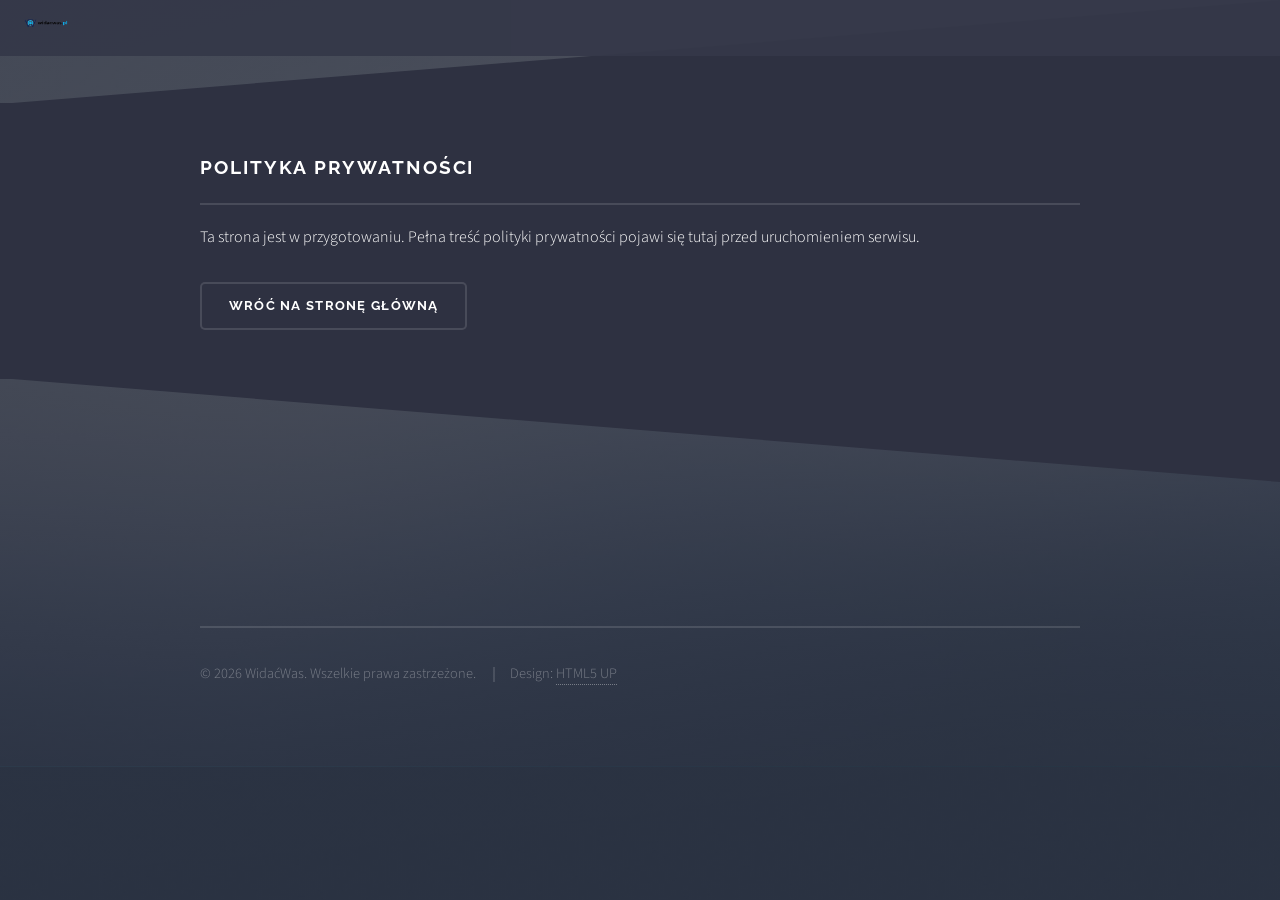
==== privacy.html @ b1a0a6d7 "Wymuś odświeżenie CSS w przeglądarce (cache-busting) Poprzedni fix okręgów (aspect-ratio) był już po" ====
<!DOCTYPE HTML>
<html lang="pl">
	<head>
		<title>Polityka prywatności — WidaćWas</title>
		<meta charset="utf-8" />
		<meta name="viewport" content="width=device-width, initial-scale=1, user-scalable=no" />
		<meta name="robots" content="noindex" />

		<link rel="icon" type="image/png" sizes="16x16" href="assets/favicon/favicon-16x16.png" />
		<link rel="icon" type="image/png" sizes="32x32" href="assets/favicon/favicon-32x32.png" />
		<link rel="icon" href="assets/favicon/favicon.ico" />
		<link rel="apple-touch-icon" sizes="180x180" href="assets/favicon/apple-touch-icon.png" />

		<link rel="stylesheet" href="assets/css/main.css?v=2" />
		<link rel="stylesheet" href="assets/css/brand.css?v=3" />
		<noscript><link rel="stylesheet" href="assets/css/noscript.css" /></noscript>
	</head>
	<body class="is-preload">
		<div id="page-wrapper">
			<header id="header">
				<h1>
					<a href="index.html" class="logo-link">
						<img src="assets/logo/logo-full.png" alt="WidaćWas" class="logo-full" />
						<img src="assets/logo/logo-icon.png" alt="WidaćWas" class="logo-icon" />
					</a>
				</h1>
			</header>
			<section id="wrapper">
				<section class="wrapper style1">
					<div class="inner">
						<h2 class="major">Polityka prywatności</h2>
						<p>Ta strona jest w przygotowaniu. Pełna treść polityki prywatności pojawi się tutaj przed uruchomieniem serwisu.</p>
						<ul class="actions">
							<li><a href="index.html" class="button">Wróć na stronę główną</a></li>
						</ul>
					</div>
				</section>
			</section>
			<section id="footer">
				<div class="inner">
					<ul class="copyright">
						<li>&copy; 2026 WidaćWas. Wszelkie prawa zastrzeżone.</li>
						<li>Design: <a href="http://html5up.net">HTML5 UP</a></li>
					</ul>
				</div>
			</section>
		</div>
	</body>
</html>
---- assets/css/brand.css ----
/* WidaćWas brand overrides — logo placement + brand colors (navy / cyan from logo) */

/* Hero background photo with dark overlay for text legibility */
#banner {
	background-image: linear-gradient(rgba(19, 36, 80, 0.45), rgba(19, 36, 80, 0.6)), url('../../images/hero.jpg');
	background-size: cover;
	background-position: center 30%;
	background-repeat: no-repeat;
}

:root {
	--brand-navy: #132450;
	--brand-cyan: #01bdfc;
}

/* Header logo */
#header h1 {
	line-height: 3.5em;
}
#header .logo-link {
	display: inline-block;
	vertical-align: middle;
}
#header .logo-full {
	display: inline-block;
	height: 2.2em;
	width: auto;
	vertical-align: middle;
}
#header .logo-icon {
	display: none;
	height: 2.1em;
	width: auto;
	vertical-align: middle;
}

@media screen and (max-width: 736px) {
	#header h1 {
		line-height: 2.75em;
	}
	#header .logo-full {
		display: none;
	}
	#header .logo-icon {
		display: inline-block;
	}
}

/* Footer logo */
#footer .footer-logo {
	display: block;
	width: 200px;
	height: auto;
	margin: 0 0 2em 0;
}

/* Brand color accents */
.button.special {
	background-color: var(--brand-cyan);
	box-shadow: none;
	color: var(--brand-navy) !important;
}
.button.special:hover {
	background-color: #34cbff;
}
.button.special:active {
	background-color: #00a8e0;
}

a.special:not(.button):before {
	border-color: var(--brand-cyan);
	color: var(--brand-cyan);
}
a.special:not(.button):hover:before {
	background-color: rgba(1, 189, 252, 0.15);
}
a.special:not(.button):active:before {
	background-color: rgba(1, 189, 252, 0.3);
}

a:hover:not(.button) {
	color: var(--brand-cyan) !important;
}

/* Keep spotlight circle images perfectly round at any screen width.
   Note: the classic padding-top:100% trick does NOT work here because
   .image is a flex item — percentage padding on a flex item resolves
   against the flex container's width, not the item's own width, which
   produced a huge oval instead of a circle. aspect-ratio resolves
   against the element's own width and is what actually works. */
.spotlight .image {
	aspect-ratio: 1 / 1;
	height: auto;
	overflow: hidden;
}
.spotlight .image img {
	width: 100%;
	height: 100%;
	object-fit: cover;
	border-radius: 50%;
}
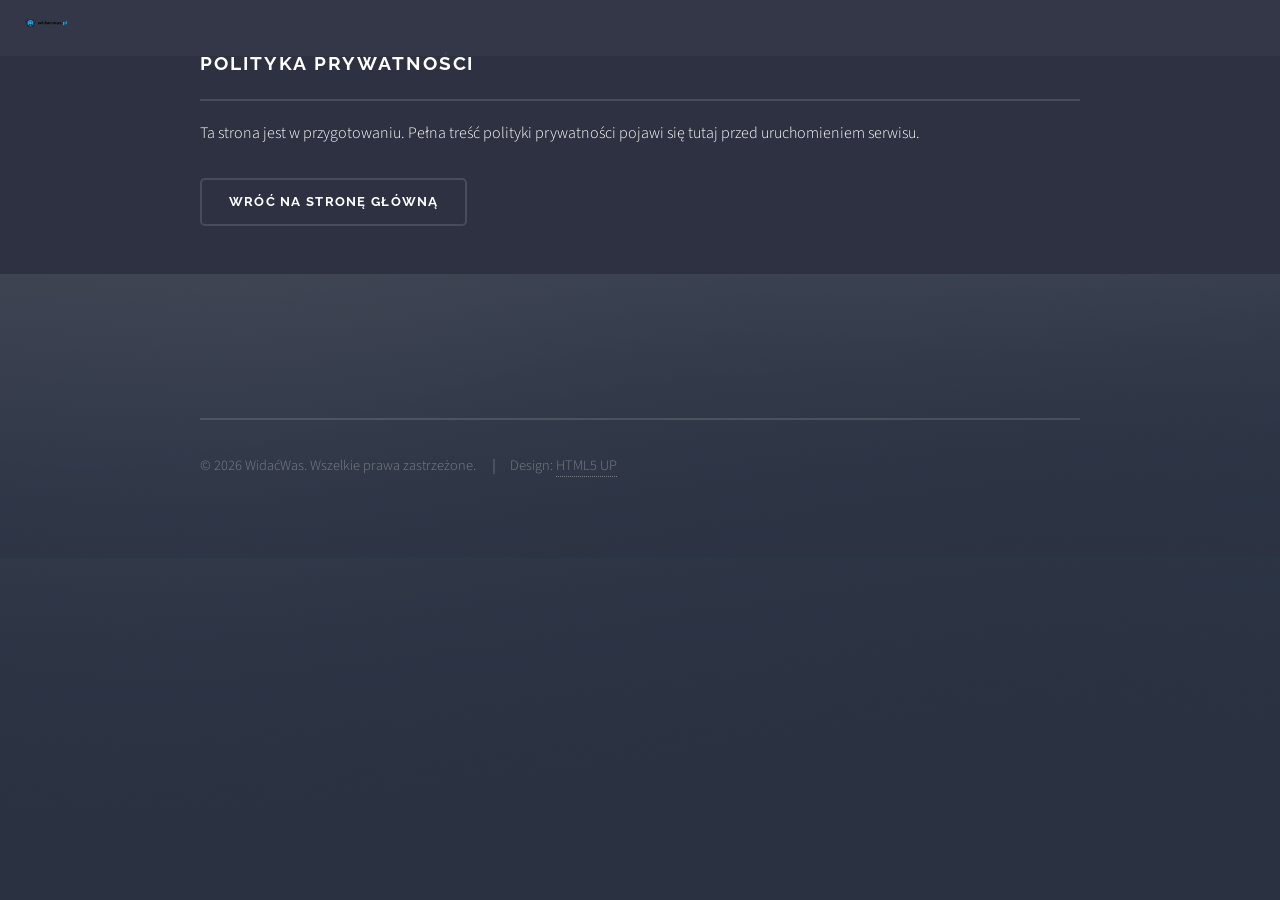
==== commit 053ebe7b: "Realizacje: pierwszy realny przykład — karta Stage Dive Media Zastępuje placeholder "pierwsze realiz" ====
--- a/privacy.html
+++ b/privacy.html
@@ -3,7 +3,7 @@
 	<head>
 		<title>Polityka prywatności — WidaćWas</title>
 		<meta charset="utf-8" />
-		<meta name="viewport" content="width=device-width, initial-scale=1, user-scalable=no" />
+		<meta name="viewport" content="width=device-width, initial-scale=1" />
 		<meta name="robots" content="noindex" />
 
 		<link rel="icon" type="image/png" sizes="16x16" href="assets/favicon/favicon-16x16.png" />
@@ -12,7 +12,7 @@
 		<link rel="apple-touch-icon" sizes="180x180" href="assets/favicon/apple-touch-icon.png" />
 
 		<link rel="stylesheet" href="assets/css/main.css?v=2" />
-		<link rel="stylesheet" href="assets/css/brand.css?v=3" />
+		<link rel="stylesheet" href="assets/css/brand.css?v=6" />
 		<noscript><link rel="stylesheet" href="assets/css/noscript.css" /></noscript>
 	</head>
 	<body class="is-preload">
--- a/assets/css/brand.css
+++ b/assets/css/brand.css
@@ -1,4 +1,59 @@
 /* WidaćWas brand overrides — logo placement + brand colors (navy / cyan from logo) */
+
+/* Plan wizualny — sekcja D, punkt 1: własne, spokojniejsze fale zamiast
+   skośnych przejść z szablonu Solid State. Wyłączamy triangle-SVG
+   pseudo-elementy szablonu (main.css) i dosuwamy sekcje do siebie —
+   nasze <div class="section-wave"> w index.html przejmują przejście. */
+.wrapper:before, .wrapper:after,
+.wrapper.style2:before, .wrapper.style2:after,
+.wrapper.style3:before, .wrapper.style3:after,
+.wrapper.style4:before, .wrapper.style4:after,
+.wrapper.style5:before, .wrapper.style5:after,
+.wrapper.style6:before, .wrapper.style6:after,
+.wrapper.spotlight:before, .wrapper.spotlight:after,
+.wrapper.spotlight.style2:before, .wrapper.spotlight.style2:after,
+.wrapper.spotlight.style3:before, .wrapper.spotlight.style3:after,
+.wrapper.spotlight.style4:before, .wrapper.spotlight.style4:after,
+.wrapper.spotlight.style5:before, .wrapper.spotlight.style5:after,
+.wrapper.spotlight.style6:before, .wrapper.spotlight.style6:after {
+	display: none;
+}
+.wrapper {
+	margin: 0;
+}
+
+.section-wave {
+	position: relative;
+	width: 100%;
+	height: 60px;
+	margin-top: -1px;
+	line-height: 0;
+}
+.section-wave svg {
+	width: 100%;
+	height: 100%;
+	display: block;
+}
+.section-wave path {
+	fill: currentColor;
+}
+/* kolor fali = kolor tła sekcji POD spodem (płynne przejście, nie osobny pasek) */
+.section-wave.to-spot1 { color: #0a70a6; }  /* tło #oferta (Szybko) */
+.section-wave.to-spot2 { color: #086799; }  /* tło Uczciwie */
+.section-wave.to-spot3 { color: #065d8b; }  /* tło Kompleksowo */
+.section-wave.to-dark  { color: #2e3141; }  /* tło Co robimy / Jak pracujemy / body */
+.section-wave.to-alt   { color: #353849; }  /* tło Cennik / Realizacje / FAQ */
+
+/* subtelna wariacja — sekcje .alt odbijają falę w poziomie */
+.wrapper.alt .section-wave svg {
+	transform: scaleX(-1);
+}
+
+@media screen and (max-width: 480px) {
+	.section-wave {
+		height: 36px;
+	}
+}
 
 /* Hero background photo with dark overlay for text legibility */
 #banner {
@@ -52,6 +107,13 @@
 	width: 200px;
 	height: auto;
 	margin: 0 0 2em 0;
+}
+
+/* Nota o marce-matce, tuż pod danymi kontaktowymi */
+#footer .parent-brand-note {
+	margin: 0.75em 0 0 0;
+	font-size: 0.9em;
+	color: rgba(255, 255, 255, 0.5);
 }
 
 /* Brand color accents */
@@ -99,3 +161,172 @@
 	object-fit: cover;
 	border-radius: 50%;
 }
+
+/* Hero trust bar */
+#banner .trust-bar {
+	display: flex;
+	flex-wrap: wrap;
+	justify-content: center;
+	gap: 0.5em 1.5em;
+	margin: 1.5em 0 0 0;
+	padding: 0;
+	list-style: none;
+	font-size: 0.8em;
+	opacity: 0.85;
+}
+#banner .trust-bar li {
+	position: relative;
+	padding-left: 1.1em;
+}
+#banner .trust-bar li:before {
+	content: '✓';
+	position: absolute;
+	left: 0;
+	color: var(--brand-cyan);
+}
+
+/* Jak pracujemy — numbered steps */
+.process-steps {
+	list-style: none;
+	counter-reset: step;
+	margin: 0 0 2em 0;
+	padding: 0;
+	display: flex;
+	flex-wrap: wrap;
+	gap: 1.5em;
+}
+.process-steps li {
+	counter-increment: step;
+	flex: 1 1 calc(50% - 1.5em);
+	min-width: 240px;
+	position: relative;
+	padding-left: 2.75em;
+}
+.process-steps li:before {
+	content: counter(step);
+	position: absolute;
+	left: 0;
+	top: 0;
+	width: 1.85em;
+	height: 1.85em;
+	line-height: 1.85em;
+	text-align: center;
+	border-radius: 50%;
+	background-color: var(--brand-cyan);
+	color: var(--brand-navy);
+	font-weight: 700;
+}
+@media screen and (max-width: 736px) {
+	.process-steps li {
+		flex: 1 1 100%;
+	}
+}
+
+/* FAQ */
+.faq-item:first-child dt {
+	margin-top: 0;
+}
+.faq dt {
+	font-weight: 700;
+	margin: 1.5em 0 0.5em 0;
+}
+.faq dd {
+	margin: 0 0 0 0;
+}
+
+/* Plan wizualny — sekcja D, punkt 2: scroll reveal (fade + wjazd przy przewijaniu). */
+.reveal {
+	opacity: 0;
+	transform: translateY(24px);
+	transition: opacity .6s ease, transform .6s ease;
+}
+.reveal.is-visible {
+	opacity: 1;
+	transform: translateY(0);
+}
+/* stopniowanie dla elementów w siatce (karty, kroki, pytania FAQ) */
+.reveal:nth-child(2) { transition-delay: .08s; }
+.reveal:nth-child(3) { transition-delay: .16s; }
+.reveal:nth-child(4) { transition-delay: .24s; }
+
+@media (prefers-reduced-motion: reduce) {
+	.reveal {
+		transition: none !important;
+		opacity: 1 !important;
+		transform: none !important;
+	}
+}
+
+/* Plan wizualny — sekcja D, punkt 4: mikrointerakcje na kartach i przyciskach. */
+.features article {
+	transition: transform .25s ease, box-shadow .25s ease;
+}
+.features article:hover,
+.features article:focus-within {
+	transform: translateY(-6px);
+	box-shadow: 0 12px 24px rgba(0, 0, 0, .25);
+}
+
+.button {
+	transition: transform .2s ease, box-shadow .2s ease, background-color .2s ease;
+}
+.button:hover,
+.button:focus-visible {
+	transform: translateY(-2px);
+	box-shadow: 0 6px 14px rgba(0, 0, 0, .2);
+}
+
+@media (prefers-reduced-motion: reduce) {
+	.features article, .button {
+		transition: none;
+	}
+	.features article:hover, .button:hover {
+		transform: none;
+	}
+}
+
+/* Karta "Stage Dive Media" w #realizacje — stały kadr, żeby zrzut
+   ekranu (2558x1352) nie rozciągał się nienaturalnie w kontenerze karty. */
+#realizacje .features article .image {
+	aspect-ratio: 16 / 9;
+	height: auto;
+	overflow: hidden;
+}
+#realizacje .features article .image img {
+	width: 100%;
+	height: 100%;
+	object-fit: cover;
+}
+
+/* Plan wizualny — sekcja D, punkt 5 (Faza 3): slider "przed/po".
+   Kod gotowy, ale nieaktywny — bez elementów .compare-slider w HTML
+   nic się nie renderuje. Wpiąć w sekcji #realizacje, gdy pojawią się
+   prawdziwe zrzuty "przed"/"po" z pierwszego wdrożenia. */
+.compare-slider {
+	position: relative;
+	max-width: 100%;
+	overflow: hidden;
+	border-radius: 5px;
+}
+.compare-slider img {
+	display: block;
+	width: 100%;
+}
+.compare-after {
+	position: absolute;
+	top: 0;
+	left: 0;
+	width: 50%;
+	height: 100%;
+	overflow: hidden;
+}
+.compare-after img {
+	width: var(--compare-width, 100%);
+	max-width: none;
+}
+.compare-range {
+	position: absolute;
+	bottom: 12px;
+	left: 5%;
+	width: 90%;
+}
--- a/assets/css/noscript.css
+++ b/assets/css/noscript.css
@@ -0,0 +1,47 @@
+/*
+	Solid State by HTML5 UP
+	html5up.net | @ajlkn
+	Free for personal and commercial use under the CCA 3.0 license (html5up.net/license)
+*/
+
+/* Banner */
+
+	body.is-preload #banner .logo {
+		-moz-transform: none;
+		-webkit-transform: none;
+		-ms-transform: none;
+		transform: none;
+		opacity: 1;
+	}
+
+	body.is-preload #banner h2 {
+		opacity: 1;
+		-moz-transform: none;
+		-webkit-transform: none;
+		-ms-transform: none;
+		transform: none;
+		-moz-filter: none;
+		-webkit-filter: none;
+		-ms-filter: none;
+		filter: none;
+	}
+
+	body.is-preload #banner p {
+		opacity: 01;
+		-moz-transform: none;
+		-webkit-transform: none;
+		-ms-transform: none;
+		transform: none;
+		-moz-filter: none;
+		-webkit-filter: none;
+		-ms-filter: none;
+		filter: none;
+	}
+
+/* WidaćWas — bez JS nie odpali IntersectionObserver, więc .reveal i .counter
+   muszą być widoczne od razu (plan wizualny sekcja D, punkty 2 i 3). */
+
+	.reveal {
+		opacity: 1;
+		transform: none;
+	}
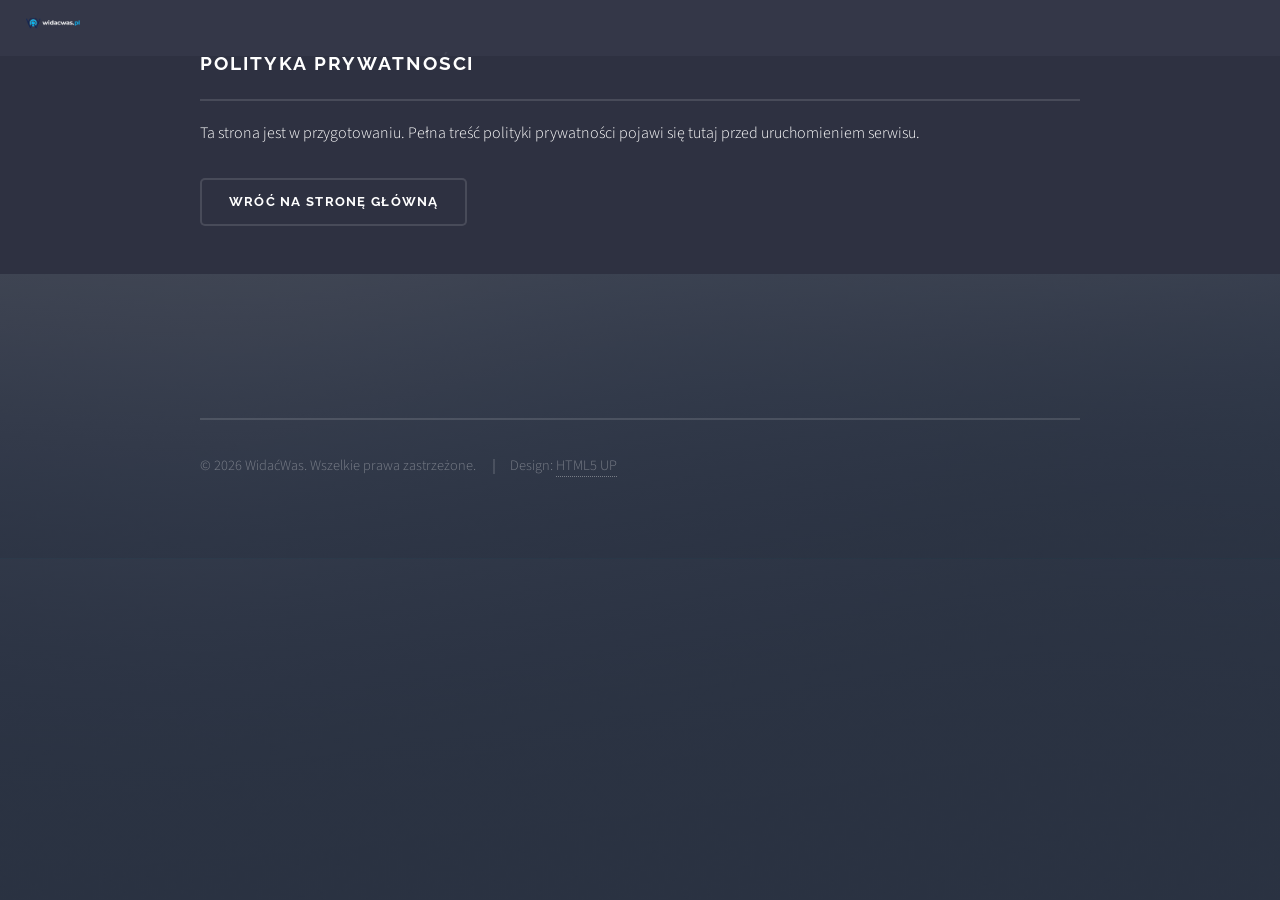
==== commit f590f127: "Realne kontakty, domena widacwas.pl, czytelne logo - Stopka: prawdziwe numery (Mateusz 533 308 515, " ====
--- a/privacy.html
+++ b/privacy.html
@@ -12,7 +12,7 @@
 		<link rel="apple-touch-icon" sizes="180x180" href="assets/favicon/apple-touch-icon.png" />
 
 		<link rel="stylesheet" href="assets/css/main.css?v=2" />
-		<link rel="stylesheet" href="assets/css/brand.css?v=6" />
+		<link rel="stylesheet" href="assets/css/brand.css?v=8" />
 		<noscript><link rel="stylesheet" href="assets/css/noscript.css" /></noscript>
 	</head>
 	<body class="is-preload">
@@ -20,7 +20,7 @@
 			<header id="header">
 				<h1>
 					<a href="index.html" class="logo-link">
-						<img src="assets/logo/logo-full.png" alt="WidaćWas" class="logo-full" />
+						<img src="assets/logo/logo-full.png?v=2" alt="WidaćWas" class="logo-full" />
 						<img src="assets/logo/logo-icon.png" alt="WidaćWas" class="logo-icon" />
 					</a>
 				</h1>
--- a/assets/css/brand.css
+++ b/assets/css/brand.css
@@ -55,6 +55,60 @@
 	}
 }
 
+/* Przeprojektowanie panelu #menu: pełnoekranowe, ciemne overlay w
+   stylu marki, zamiast małego, płaskiego niebieskiego pudełka z
+   szablonu. Zamykanie klikiem w tło i klawiszem Escape działa już w
+   assets/js/main.js (kliknięcie na #menu poza .inner woła _hide(),
+   keydown 27 też) — tu zmienia się wyłącznie wygląd. */
+#menu {
+	background: rgba(19, 36, 80, 0.94);
+}
+#menu .inner {
+	background: none;
+	border-radius: 0;
+	width: auto;
+	max-width: 26em;
+	padding: 0 1.5em;
+	-moz-transform: translateY(2em);
+	-webkit-transform: translateY(2em);
+	-ms-transform: translateY(2em);
+	transform: translateY(2em);
+	-moz-transition: opacity .4s ease, -moz-transform .4s ease;
+	-webkit-transition: opacity .4s ease, -webkit-transform .4s ease;
+	-ms-transition: opacity .4s ease, -ms-transform .4s ease;
+	transition: opacity .4s ease, transform .4s ease;
+}
+#menu h2 {
+	font-size: 1.6em;
+	border-bottom: none;
+	padding-bottom: 0;
+	margin-bottom: 2em;
+	opacity: .5;
+}
+#menu .links {
+	margin-bottom: 0;
+}
+#menu .links li {
+	margin: 0 0 1.35em 0;
+}
+#menu .links li a {
+	background: none;
+	font-size: 1.5em;
+	letter-spacing: 0.12em;
+	padding: 0.2em 0;
+	transition: color .2s ease;
+}
+#menu .links li a:hover {
+	background: none;
+	color: var(--brand-cyan);
+}
+#menu .close {
+	transition: transform .2s ease;
+}
+#menu .close:hover {
+	transform: rotate(90deg);
+}
+
 /* Hero background photo with dark overlay for text legibility */
 #banner {
 	background-image: linear-gradient(rgba(19, 36, 80, 0.45), rgba(19, 36, 80, 0.6)), url('../../images/hero.jpg');
@@ -78,13 +132,13 @@
 }
 #header .logo-full {
 	display: inline-block;
-	height: 2.2em;
+	height: 2.8em;
 	width: auto;
 	vertical-align: middle;
 }
 #header .logo-icon {
 	display: none;
-	height: 2.1em;
+	height: 2.3em;
 	width: auto;
 	vertical-align: middle;
 }
@@ -104,7 +158,7 @@
 /* Footer logo */
 #footer .footer-logo {
 	display: block;
-	width: 200px;
+	width: 260px;
 	height: auto;
 	margin: 0 0 2em 0;
 }
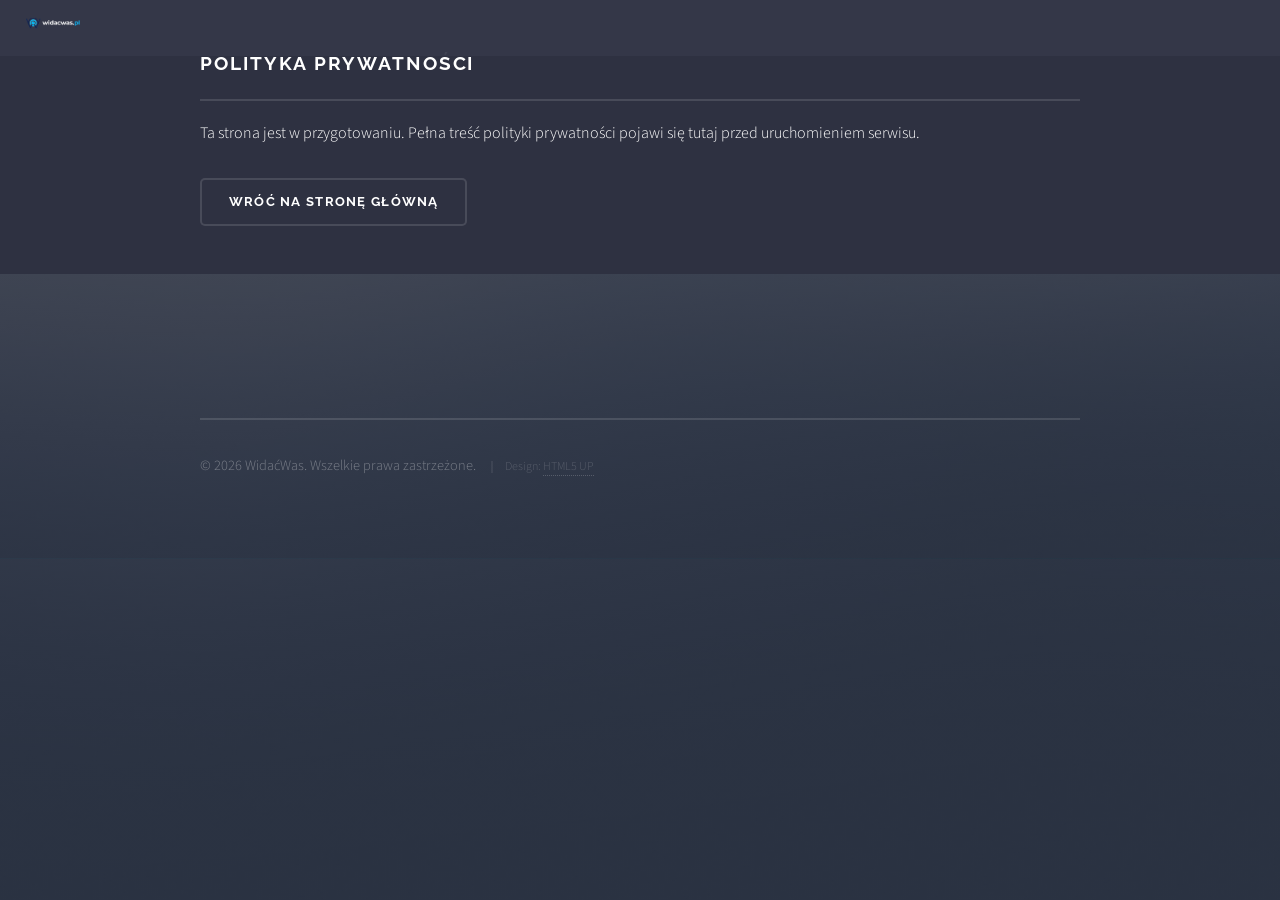
==== commit 51a3cab6: "Przygasza link "Design: HTML5 UP" w stopce Licencja szablonu (CCA 3.0) wymaga zachowania atrybucji, " ====
--- a/privacy.html
+++ b/privacy.html
@@ -12,7 +12,7 @@
 		<link rel="apple-touch-icon" sizes="180x180" href="assets/favicon/apple-touch-icon.png" />
 
 		<link rel="stylesheet" href="assets/css/main.css?v=2" />
-		<link rel="stylesheet" href="assets/css/brand.css?v=8" />
+		<link rel="stylesheet" href="assets/css/brand.css?v=9" />
 		<noscript><link rel="stylesheet" href="assets/css/noscript.css" /></noscript>
 	</head>
 	<body class="is-preload">
--- a/assets/css/brand.css
+++ b/assets/css/brand.css
@@ -163,6 +163,14 @@
 	margin: 0 0 2em 0;
 }
 
+/* Atrybucja szablonu (Solid State by HTML5 UP, licencja CCA 3.0 wymaga
+   linku) — maksymalnie przygaszona, żeby nie rzucała się w oczy, ale
+   zgodnie z licencją zostaje. */
+#footer .copyright li:last-child {
+	font-size: 0.75em;
+	opacity: 0.55;
+}
+
 /* Nota o marce-matce, tuż pod danymi kontaktowymi */
 #footer .parent-brand-note {
 	margin: 0.75em 0 0 0;
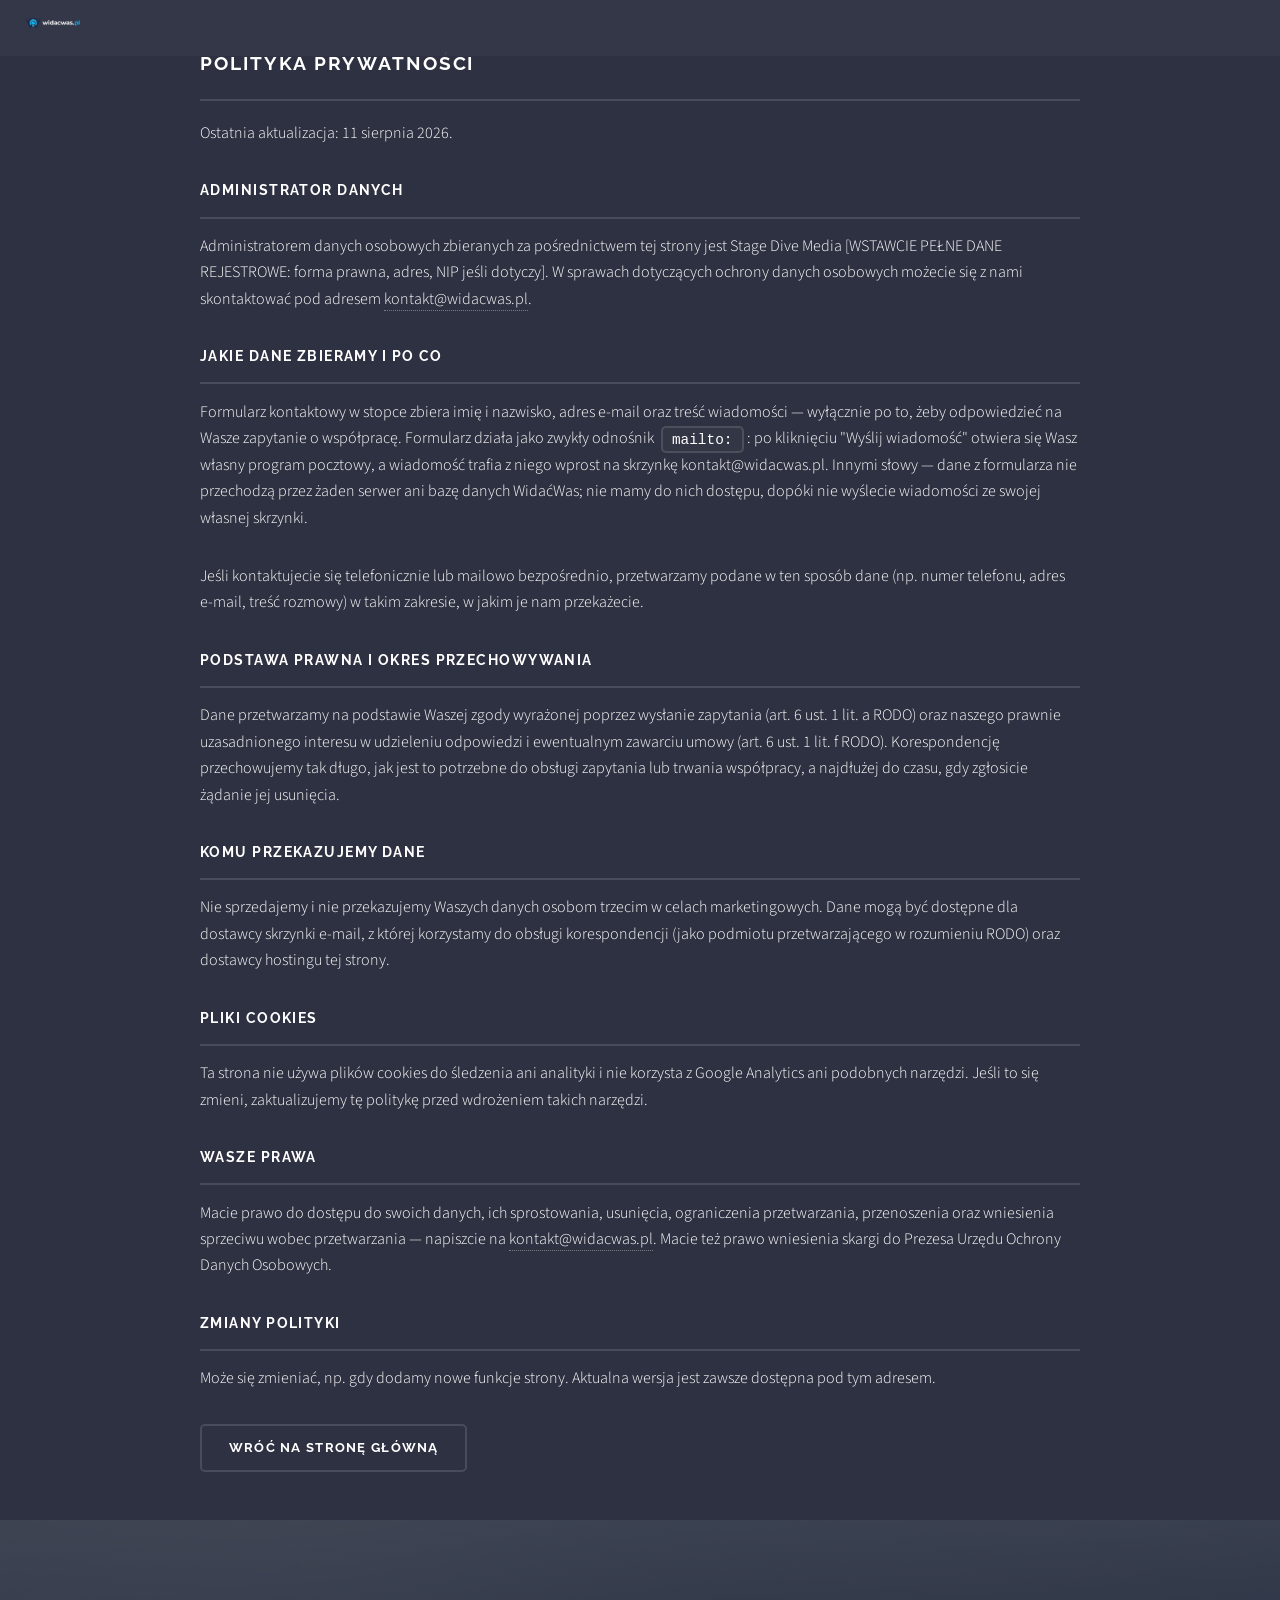
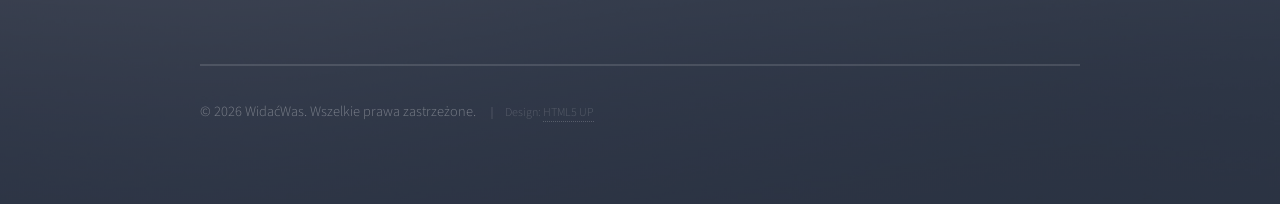
==== commit 6fe85ebe: "Realna polityka prywatności, og-image 1200x630, walidacja formularza, lazy loading - privacy.html: p" ====
--- a/privacy.html
+++ b/privacy.html
@@ -12,7 +12,7 @@
 		<link rel="apple-touch-icon" sizes="180x180" href="assets/favicon/apple-touch-icon.png" />
 
 		<link rel="stylesheet" href="assets/css/main.css?v=2" />
-		<link rel="stylesheet" href="assets/css/brand.css?v=9" />
+		<link rel="stylesheet" href="assets/css/brand.css?v=10" />
 		<noscript><link rel="stylesheet" href="assets/css/noscript.css" /></noscript>
 	</head>
 	<body class="is-preload">
@@ -28,8 +28,31 @@
 			<section id="wrapper">
 				<section class="wrapper style1">
 					<div class="inner">
-						<h2 class="major">Polityka prywatności</h2>
-						<p>Ta strona jest w przygotowaniu. Pełna treść polityki prywatności pojawi się tutaj przed uruchomieniem serwisu.</p>
+						<h2 class="major fixed-caps">POLITYKA PRYWATNOŚCI</h2>
+						<p>Ostatnia aktualizacja: 11 sierpnia 2026.</p>
+
+						<h3 class="major">Administrator danych</h3>
+						<p>Administratorem danych osobowych zbieranych za pośrednictwem tej strony jest Stage Dive Media [WSTAWCIE PEŁNE DANE REJESTROWE: forma prawna, adres, NIP jeśli dotyczy]. W sprawach dotyczących ochrony danych osobowych możecie się z nami skontaktować pod adresem <a href="mailto:kontakt@widacwas.pl">kontakt@widacwas.pl</a>.</p>
+
+						<h3 class="major">Jakie dane zbieramy i po co</h3>
+						<p>Formularz kontaktowy w stopce zbiera imię i nazwisko, adres e-mail oraz treść wiadomości — wyłącznie po to, żeby odpowiedzieć na Wasze zapytanie o współpracę. Formularz działa jako zwykły odnośnik <code>mailto:</code>: po kliknięciu "Wyślij wiadomość" otwiera się Wasz własny program pocztowy, a wiadomość trafia z niego wprost na skrzynkę kontakt@widacwas.pl. Innymi słowy — dane z formularza nie przechodzą przez żaden serwer ani bazę danych WidaćWas; nie mamy do nich dostępu, dopóki nie wyślecie wiadomości ze swojej własnej skrzynki.</p>
+						<p>Jeśli kontaktujecie się telefonicznie lub mailowo bezpośrednio, przetwarzamy podane w ten sposób dane (np. numer telefonu, adres e-mail, treść rozmowy) w takim zakresie, w jakim je nam przekażecie.</p>
+
+						<h3 class="major">Podstawa prawna i okres przechowywania</h3>
+						<p>Dane przetwarzamy na podstawie Waszej zgody wyrażonej poprzez wysłanie zapytania (art. 6 ust. 1 lit. a RODO) oraz naszego prawnie uzasadnionego interesu w udzieleniu odpowiedzi i ewentualnym zawarciu umowy (art. 6 ust. 1 lit. f RODO). Korespondencję przechowujemy tak długo, jak jest to potrzebne do obsługi zapytania lub trwania współpracy, a najdłużej do czasu, gdy zgłosicie żądanie jej usunięcia.</p>
+
+						<h3 class="major">Komu przekazujemy dane</h3>
+						<p>Nie sprzedajemy i nie przekazujemy Waszych danych osobom trzecim w celach marketingowych. Dane mogą być dostępne dla dostawcy skrzynki e-mail, z której korzystamy do obsługi korespondencji (jako podmiotu przetwarzającego w rozumieniu RODO) oraz dostawcy hostingu tej strony.</p>
+
+						<h3 class="major">Pliki cookies</h3>
+						<p>Ta strona nie używa plików cookies do śledzenia ani analityki i nie korzysta z Google Analytics ani podobnych narzędzi. Jeśli to się zmieni, zaktualizujemy tę politykę przed wdrożeniem takich narzędzi.</p>
+
+						<h3 class="major">Wasze prawa</h3>
+						<p>Macie prawo do dostępu do swoich danych, ich sprostowania, usunięcia, ograniczenia przetwarzania, przenoszenia oraz wniesienia sprzeciwu wobec przetwarzania — napiszcie na <a href="mailto:kontakt@widacwas.pl">kontakt@widacwas.pl</a>. Macie też prawo wniesienia skargi do Prezesa Urzędu Ochrony Danych Osobowych.</p>
+
+						<h3 class="major">Zmiany polityki</h3>
+						<p>Może się zmieniać, np. gdy dodamy nowe funkcje strony. Aktualna wersja jest zawsze dostępna pod tym adresem.</p>
+
 						<ul class="actions">
 							<li><a href="index.html" class="button">Wróć na stronę główną</a></li>
 						</ul>
--- a/assets/css/brand.css
+++ b/assets/css/brand.css
@@ -1,4 +1,13 @@
 /* WidaćWas brand overrides — logo placement + brand colors (navy / cyan from logo) */
+
+/* Font Raleway Bold (webfont) gubi akcent na literze "ś" przy renderowaniu
+   przez CSS text-transform: uppercase (potwierdzone — "Ć" w tym samym
+   foncie renderuje się poprawnie, więc problem jest specyficzny dla "ś").
+   Nagłówki zawierające "ś" mają tekst wpisany od razu wielkimi literami
+   w HTML i tę klasę, żeby ominąć wadliwą transformację. */
+.fixed-caps {
+	text-transform: none;
+}
 
 /* Plan wizualny — sekcja D, punkt 1: własne, spokojniejsze fale zamiast
    skośnych przejść z szablonu Solid State. Wyłączamy triangle-SVG
